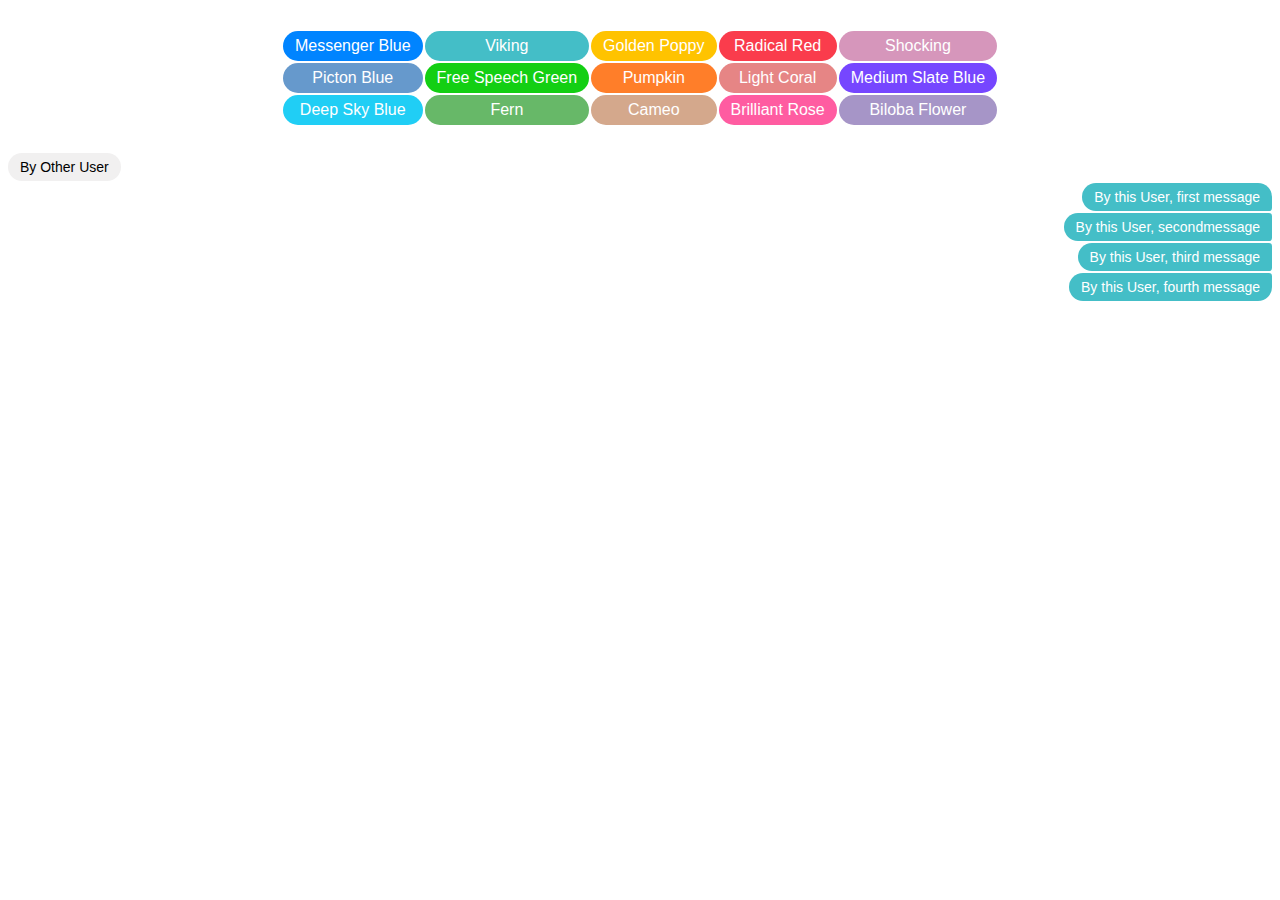
==== css/test.html @ 5553da3d "initial commit; html framework to test css" ====
<!DOCTYPE html>
<html>
  <head>
    <link rel="stylesheet" type="text/css" href="messenger.css">
    <link rel="stylesheet" type="text/css" href="table.css">
  </head>

  <body>
    <div align="center">
      <table class="selector_table" cols="5">
	<tbody>
	  <tr class="selector_row">
	    <td class="selector_cell" style="background-color: rgb(0, 132, 255);">
	      Messenger Blue
	    </td>
	    <td class="selector_cell" style="background-color: rgb(68, 190, 199);">
	      Viking
	    </td>
	    <td class="selector_cell" style="background-color: rgb(255, 195, 0);">
	      Golden Poppy
	    </td>
	    <td class="selector_cell" style="background-color: rgb(250, 60, 76);">
	      Radical Red
	    </td>
	    <td class="selector_cell" style="background-color: rgb(214, 150, 187);">
	      Shocking
	    </td>
	  </tr>
	  <tr class="selector_row">
	    <td class="selector_cell" style="background-color: rgb(102, 153, 204);">
	      Picton Blue
	    </td>
	    <td class="selector_cell" style="background-color: rgb(19, 207, 19);">
	      Free Speech Green
	    </td>
	    <td class="selector_cell" style="background-color: rgb(255, 126, 41);">
	      Pumpkin
	    </td>
	    <td class="selector_cell" style="background-color: rgb(230, 133, 133);">
	      Light Coral
	    </td>
	    <td class="selector_cell" style="background-color: rgb(118, 70, 255);">
	      Medium Slate Blue
	    </td>
	  </tr>
	  <tr class="selector_row">
	    <td class="selector_cell" style="background-color: rgb(32, 206, 245);">
	      Deep Sky Blue
	    </td>
	    <td class="selector_cell" style="background-color: rgb(103, 184, 104);">
	      Fern
	    </td>
	    <td class="selector_cell" style="background-color: rgb(212, 168, 140);">
	      Cameo
	    </td>
	    <td class="selector_cell" style="background-color: rgb(255, 92, 161);">
	      Brilliant Rose
	    </td>
	    <td class="selector_cell" style="background-color: rgb(166, 149, 199);">
	      Biloba Flower
	    </td>
	  </tr>
	</tbody>
      </table>
    </div>

    <ul class="viking">
      <div class="him">
	<li class="bubble">
	  By Other User</li>
      </div>
      <div class="me">
	<li class="bubble">
	  By this User, first message</li>
	<li class="bubble">
	  By this User, secondmessage</li>
	<li class="bubble">
	  By this User, third message</li>
	<li class="bubble">
	  By this User, fourth message</li>
      </div>
    </ul>
  </body>
</html>
---- css/messenger.css ----
ul {
    list-style: none;
    margin: 0;
    padding: 0;
}

/*ul li {
  display: inline-block;
  clear: both;
  font-family: Helvetica, Arial, sans-serif;
}*/

.bubble {
    border-radius: 1.3em;

    padding-top: 6px;
    padding-bottom: 6px;
    padding-left: 12px;
    padding-right: 12px;
    margin-top: 1px;
    margin-bottom: 1px;

    display: block;
    clear: both;

    font-family: Helvetica Neue, Segoe UI, Helvetica, Arial, sans-serif;
    font-size: 14px;

    max-width: 55%;
}

.bubble:first-of-type {
    border-top-left-radius: 1.3em !important;
    border-top-right-radius: 1.3em !important;
}

.bubble:last-of-type {
    border-bottom-left-radius: 1.3em !important;
    border-bottom-right-radius: 1.3em !important;
}

.me .bubble {
    float: right;
    background-color: #0084ff;
    color: #ffffff;
    border-top-right-radius: 4px;
    border-bottom-right-radius: 4px;
}

.him .bubble {
    float: left;
    background: #f1f0f0;
    color: #000000;
    border-top-left-radius: 4px;
    border-bottom-left-radius: 4px;
}

.messenger_blue .me .bubble {
    background-color: rgb(0, 132, 255);
}
.viking .me .bubble {
    background-color: rgb(68, 190, 199);
}
.golden_poppy .me .bubble {
    background-color: rgb(255, 195, 0);
}
.radical_red .me .bubble {
    background-color: rgb(250, 60, 76);
}
.shocking .me .bubble {
    background-color: rgb(214, 150, 187);
}
.picton_blue .me .bubble {
    background-color: rgb(102, 153, 204);
}
.free_speech_green .me .bubble {
    background-color: rgb(19, 207, 19);
}
.pumpkin .me .bubble {
    background-color: rgb(255, 126, 41);
}
.light_coral .me .bubble {
    background-color: rgb(230, 133, 133);
}
.medium_slate_blue .me .bubble {
    background-color: rgb(118, 70, 255);
}
.deep_sky_blue .me .bubble {
    background-color: rgb(32, 206, 245);
}
.fern .me .bubble {
    background-color: rgb(103, 184, 104);
}
.cameo .me .bubble {
    background-color: rgb(212, 168, 140);
}
.brilliant_rose .me .bubble {
    background-color: rgb(255, 92, 161);
}
.biloba_flower .me .bubble {
    background-color: rgb(166, 149, 199);
}
---- css/table.css ----
.selector_table {
    /*width: 80%;*/
    display: inline-block;
    float: center;
    padding: 1.3em;
}

.selector_cell {
    border-radius: 1.3em;

    padding-top: 6px;
    padding-bottom: 6px;
    padding-left: 12px;
    padding-right: 12px;

    margin-top: 1px;
    margin-bottom: 1px;

    font-family: Helvetica Neue, Segoe UI, Helvetica, Arial, sans-serif;
    text-align: center;
    color: #fff;
    width: 150,px;
}
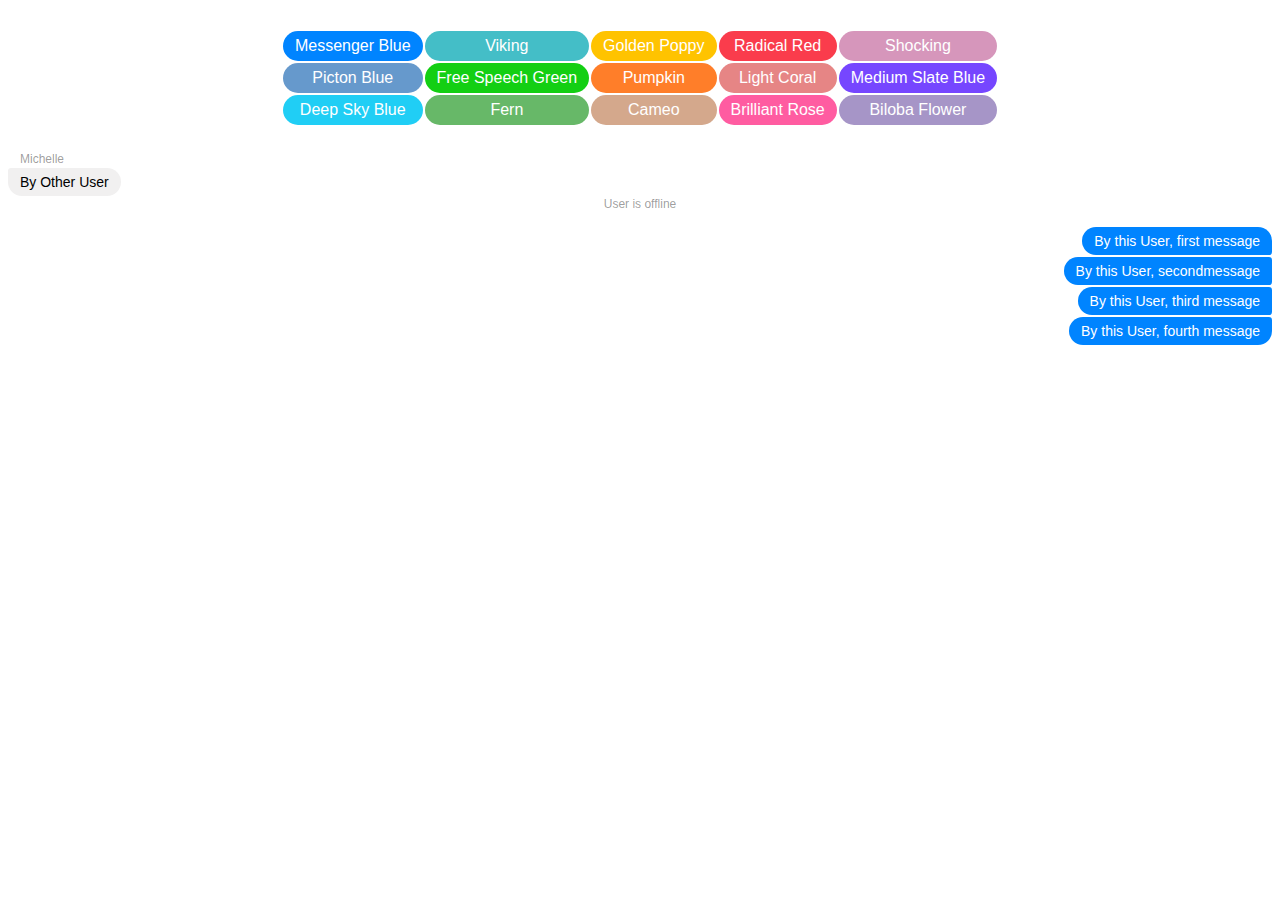
==== commit 32810315: "added system messages and test cases for css framework" ====
--- a/css/test.html
+++ b/css/test.html
@@ -64,10 +64,14 @@
       </table>
     </div>
 
-    <ul class="viking">
+    <ul class="messenger_blue">
       <div class="him">
+	<li class="usrnme">Michelle</li>
 	<li class="bubble">
 	  By Other User</li>
+      </div>
+      <div class="sysmsg">
+	<li>User is offline</li>
       </div>
       <div class="me">
 	<li class="bubble">
--- a/css/messenger.css
+++ b/css/messenger.css
@@ -10,6 +10,36 @@
   font-family: Helvetica, Arial, sans-serif;
 }*/
 
+/* Status Message Formatting */
+.sysmsg {
+    display: block;
+    clear: both;
+    text-align: center;
+
+    margin-top: 15px;
+    margin-bottom: 15px;
+    
+    font-family: Helvetica Neue, Segoe UI, Helvetica, Arial, sans-serif;
+    font-size: 12px;
+    color: rgba(0, 0, 0, .40);
+}
+
+/* Username Formatting */
+.usrnme {
+    display: block;
+    clear: both;
+    text-align: left;
+
+    padding-left: 12px;
+    margin-bottom: 1px;
+    
+    font-family: Helvetica Neue, Segoe UI, Helvetica, Arial, sans-serif;
+    font-size: 12px;
+    font-weight: 400;
+    color: rgba(0, 0, 0, .40);
+}
+
+/* Generic Message Formatting */
 .bubble {
     border-radius: 1.3em;
 
@@ -26,9 +56,27 @@
     font-family: Helvetica Neue, Segoe UI, Helvetica, Arial, sans-serif;
     font-size: 14px;
 
-    max-width: 55%;
+    max-width: 85%;
 }
 
+@media all and (min-width: 920px) {
+    .bubble {
+	box-sizing:content-box;
+	max-width:70%;
+    }
+}
+@media all and (min-width: 1211px) {
+    .bubble {
+	max-width:55%;
+    }
+}
+@media all and (min-width: 1600px) {
+    .bubble {
+	max-width:60%;
+    }
+}
+
+/* Bubble Grouping Formatting */
 .bubble:first-of-type {
     border-top-left-radius: 1.3em !important;
     border-top-right-radius: 1.3em !important;
@@ -39,6 +87,7 @@
     border-bottom-right-radius: 1.3em !important;
 }
 
+/* Bubble User Formatting */
 .me .bubble {
     float: right;
     background-color: #0084ff;
@@ -55,6 +104,7 @@
     border-bottom-left-radius: 4px;
 }
 
+/* Colors */
 .messenger_blue .me .bubble {
     background-color: rgb(0, 132, 255);
 }
